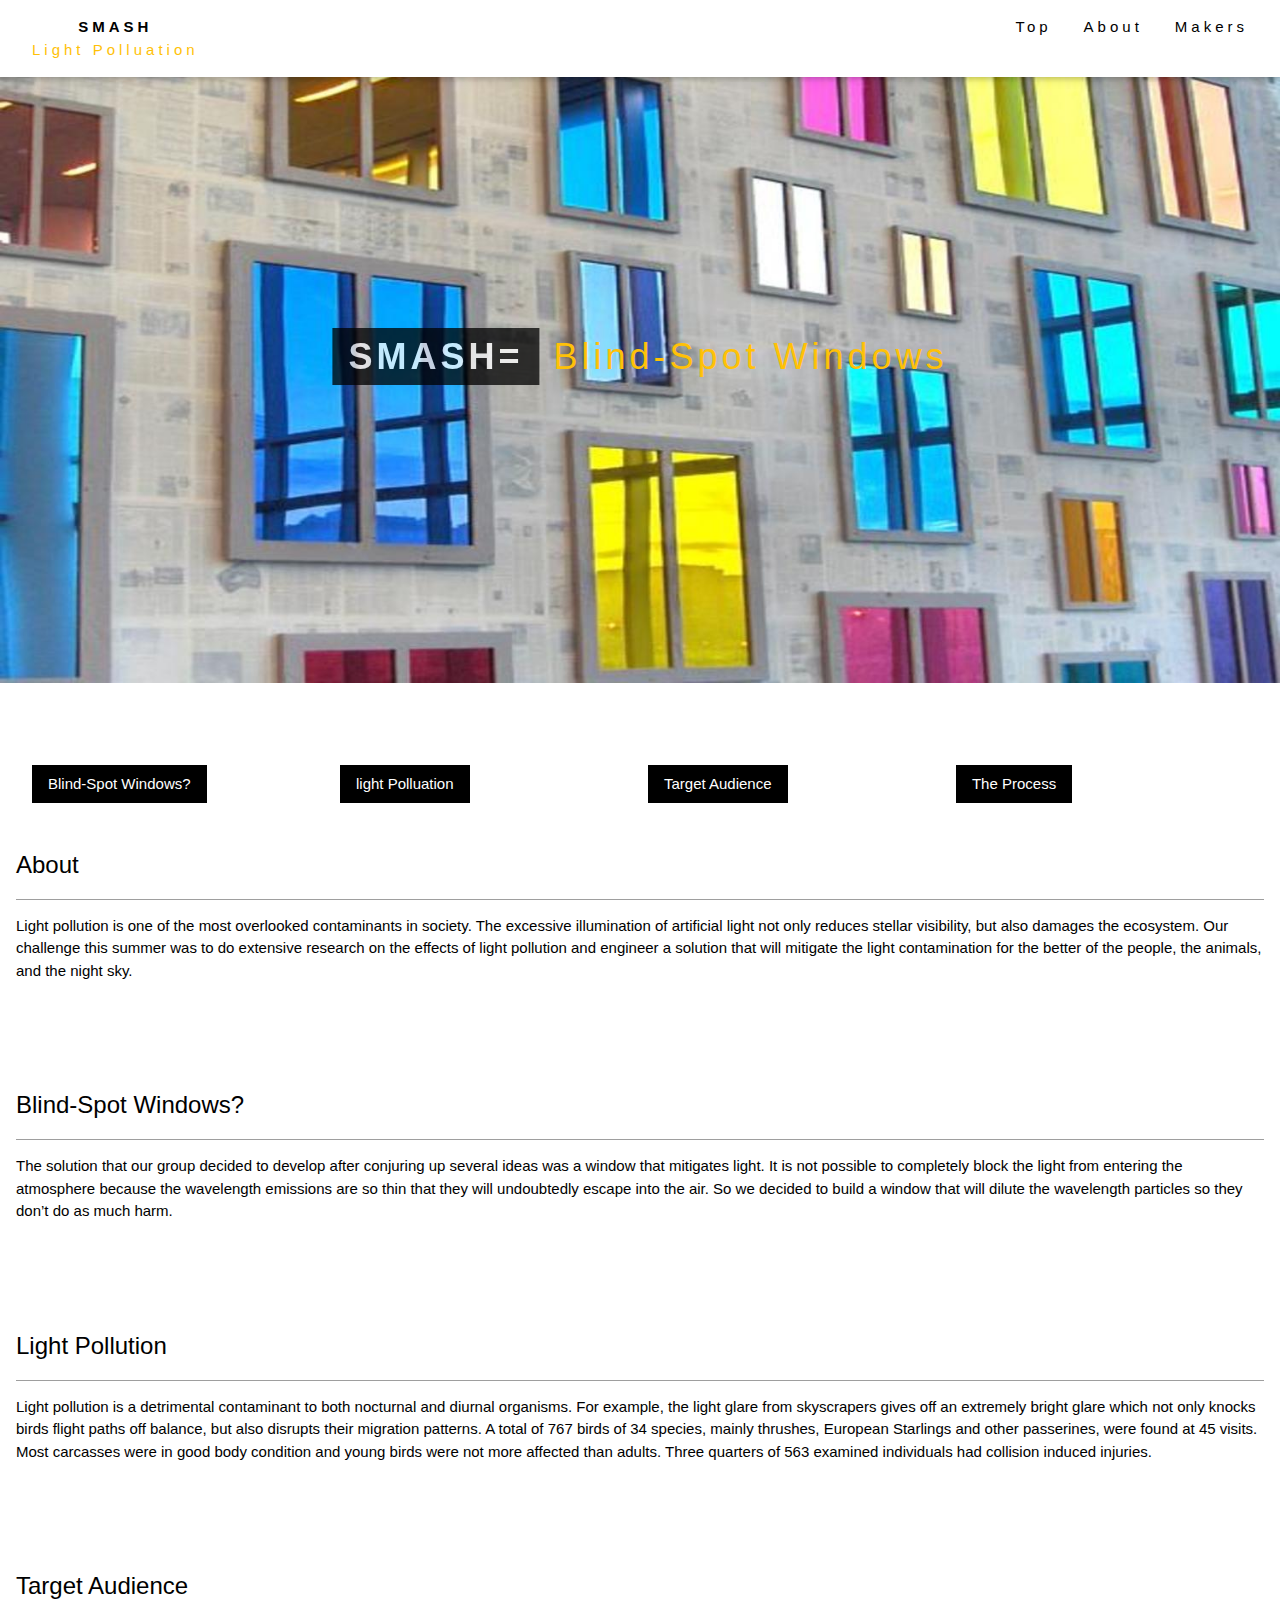
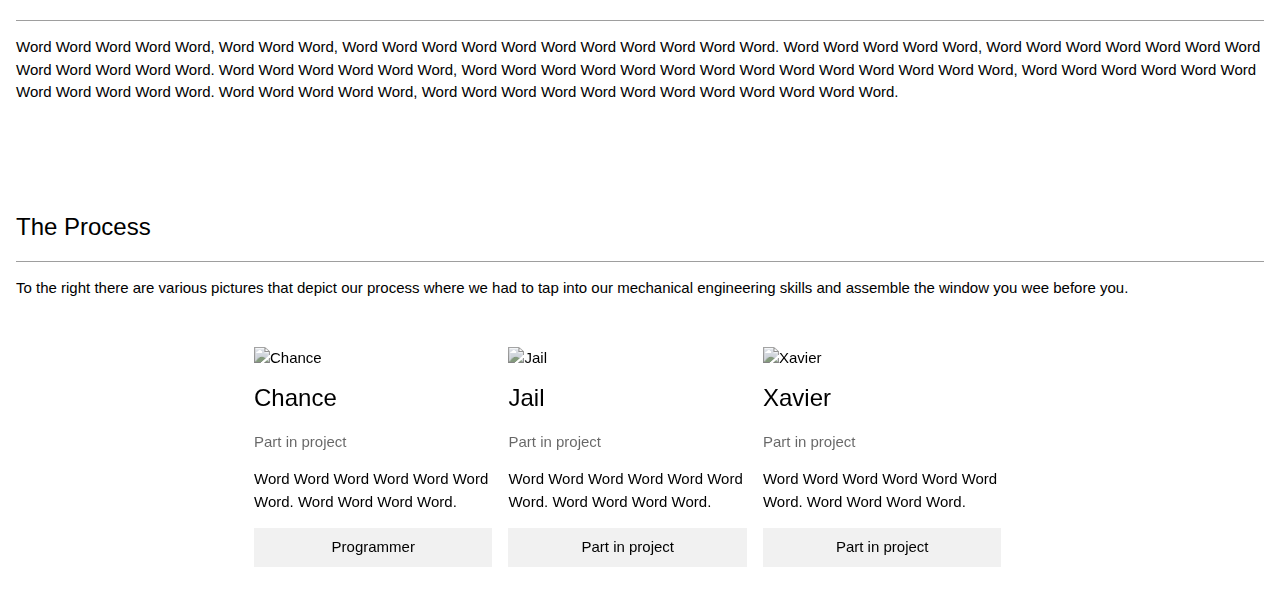
==== project/index.html @ b33b815c "Small chances to nav" ====
<!DOCTYPE html>
<html>
<title>Blind Spot Window</title>
<meta charset="UTF-8">
<meta name="viewport" content="width=device-width, initial-scale=1">
<link rel="stylesheet" href="css/w3.css">
<link rel="stylesheet" href="css/main.css"
<body class="wd-white" >


<div class="wd-top wd-white">
  <div class="wd-bar wd-white wd-wide wd-padding wd-card">
    <a href="#home" class="wd-bar-item wd-button"><b>SMASH</b> <div class="wd-text-amber"> Light Polluation </div></a>
    <div class="wd-right wd-hide-small">
      <a href="#" class="wd-bar-item wd-button wd-text-black">Top</a>
      <a href="#about" class="wd-bar-item wd-button wd-text-black">About</a>
      <a href="#contact" class="wd-bar-item wd-button wd-text-black">Makers</a>
    </div>
  </div>
</div>


<header class="wd-display-container wd-content wd-wide" style="max-width:1500px; " id="home">
  <img class="wd-image" src="assets/Building.jpg" alt="Architecture" width="1500" height="800">
  <div class="wd-display-middle wd-margin-top wd-center">
    <h1 class="wd-xxlarge wd-text-white"><span class="wd-padding wd-black wd-opacity-min"><b>SMASH=</b></span> <span class="wd-hide-small wd-text-amber">Blind-Spot Windows</span></h1>
  </div>
</header>
<div style="Color:white;">
  <h1>afhb</h1>
</div>

<div class="wd-content wd-padding" style="max-width:1564px">

  <div class="wd-row-padding ">
    <div class="wd-col l3 m6 wd-margin-bottom">
      <div class="wd-display-container">
        <a href="#windows"><div class="wd-display-topleft wd-black wd-padding">Blind-Spot Windows?</div></a>
    </div>
    </div>
    <div class="wd-col l3 m6 wd-margin-bottom">
      <div class="wd-display-container">
        <a href="#why"><div class="wd-display-topleft wd-black wd-padding">light Polluation</div></a>
      </div>
    </div>
    <div class="wd-col l3 m6 wd-margin-bottom">
      <div class="wd-display-container">
        <a href="#where"><div class="wd-display-topleft wd-black wd-padding">Target Audience</div></a>
      </div>
    </div>
    <div class="wd-col l3 m6 wd-margin-bottom">
      <div class="wd-display-container">
        <a href="#how"><div class="wd-display-topleft wd-black wd-padding">The Process</div></a>
      </div>
    </div>
  </div>
  </div>

  <!-- About Section -->
  <div class="wd-container wd-padding-32" id="about">
    <h3 class="wd-border-bottom wd-border-grey wd-padding-16">About</h3>
    <p>Light pollution is one of the most overlooked contaminants in society. The excessive illumination of artificial light not only reduces stellar visibility, but also damages the ecosystem. Our
      challenge this summer was to do extensive research on the effects of light pollution and engineer a solution that will mitigate the light contamination for the better of the people, the animals,
      and the night sky.
    </p>
  </div>
  <div class="wd-container wd-padding-32" id="windows">
    <h3 class="wd-border-bottom wd-border-grey wd-padding-16">Blind-Spot Windows?</h3>
    <p>The solution that our group decided to develop after conjuring up several ideas was a window that mitigates light. It is not possible to completely block the light from entering the atmosphere
       because the wavelength emissions are so thin that they will undoubtedly escape into the air. So we decided to build a window that will dilute the wavelength particles so they don’t do as much harm.
    </p>
  </div>
  <div class="wd-container wd-padding-32" id="why">
    <h3 class="wd-border-bottom wd-border-grey wd-padding-16">Light Pollution</h3>
    <p>Light pollution is a detrimental contaminant to both nocturnal and diurnal organisms. For example, the light glare from skyscrapers gives off an extremely bright glare which not only knocks birds
      flight paths off balance, but also disrupts their migration patterns. A total of 767 birds of 34 species, mainly thrushes, European Starlings and other passerines, were found at 45 visits. Most
      carcasses were in good body condition and young birds were not more affected than adults. Three quarters of 563 examined individuals had collision induced injuries.
    </p>
  </div>
  <div class="wd-container wd-padding-32" id="where">
    <h3 class="wd-border-bottom wd-border-grey wd-padding-16">Target Audience</h3>
    <p>Word Word Word Word Word, Word Word Word, Word Word Word Word Word Word Word Word Word Word Word. Word Word Word Word Word, Word Word Word Word Word Word Word Word Word Word Word Word. Word Word
      Word Word Word Word, Word Word Word Word Word Word Word Word Word Word Word Word Word Word, Word Word Word Word Word Word Word Word Word Word Word. Word Word Word Word Word, Word Word Word Word
      Word Word Word Word Word Word Word Word.
    </p>
  </div>
  <div class="wd-container wd-padding-32" id="how">
    <h3 class="wd-border-bottom wd-border-grey wd-padding-16">The Process</h3>
    <p>To the right there are various pictures that depict our process where
       we had to tap into our mechanical engineering skills and assemble the
       window you wee before you.
    </p>
  </div>

  <div  style="position: absolute;left:230px;" class=" wd-container  wd-row-padding wd-grayscale ">
    <div class="wd-col l3 m6 wd-margin-bottom">
      <img src="/wdimages/team2.jpg" alt="Chance" style="width:100%">
      <h3>Chance</h3>
      <p class="wd-opacity">Part in project</p>
      <p>Word Word Word Word Word Word Word. Word Word Word Word.</p>
      <p><button class="n wd-light-grey wd-block">Programmer</button></p>
    </div>
    <div class="wd-col l3 m6 wd-margin-bottom">
      <img src="/wdimages/team1.jpg" alt="Jail" style="width:100%">
      <h3>Jail </h3>
      <p class="wd-opacity">Part in project</p>
      <p>Word Word Word Word Word Word Word. Word Word Word Word.</p>
      <p><button class="n wd-light-grey wd-block">Part in project</button></p>
    </div>
    <div class="wd-col l3 m6 wd-margin-bottom">
      <img src="/wdimages/team3.jpg" alt="Xavier" style="width:100%">
      <h3>Xavier</h3>
      <p class="wd-opacity">Part in project</p>
      <p>Word Word Word Word Word Word Word. Word Word Word Word.</p>
      <p><button class=" n wd-light-grey wd-block">Part in project</button></p>
    </div>
  </div>

  <!-- Contact Section -->


<!-- End page content -->
</div>


<!-- Footer -->


</body>
</html>
---- project/css/main.css ----
.n{border:none;display:inline-block;padding:8px 16px;vertical-align:middle;overflow:hidden;text-decoration:none;color:inherit;background-color:inherit;text-align:center;white-space:nowrap}
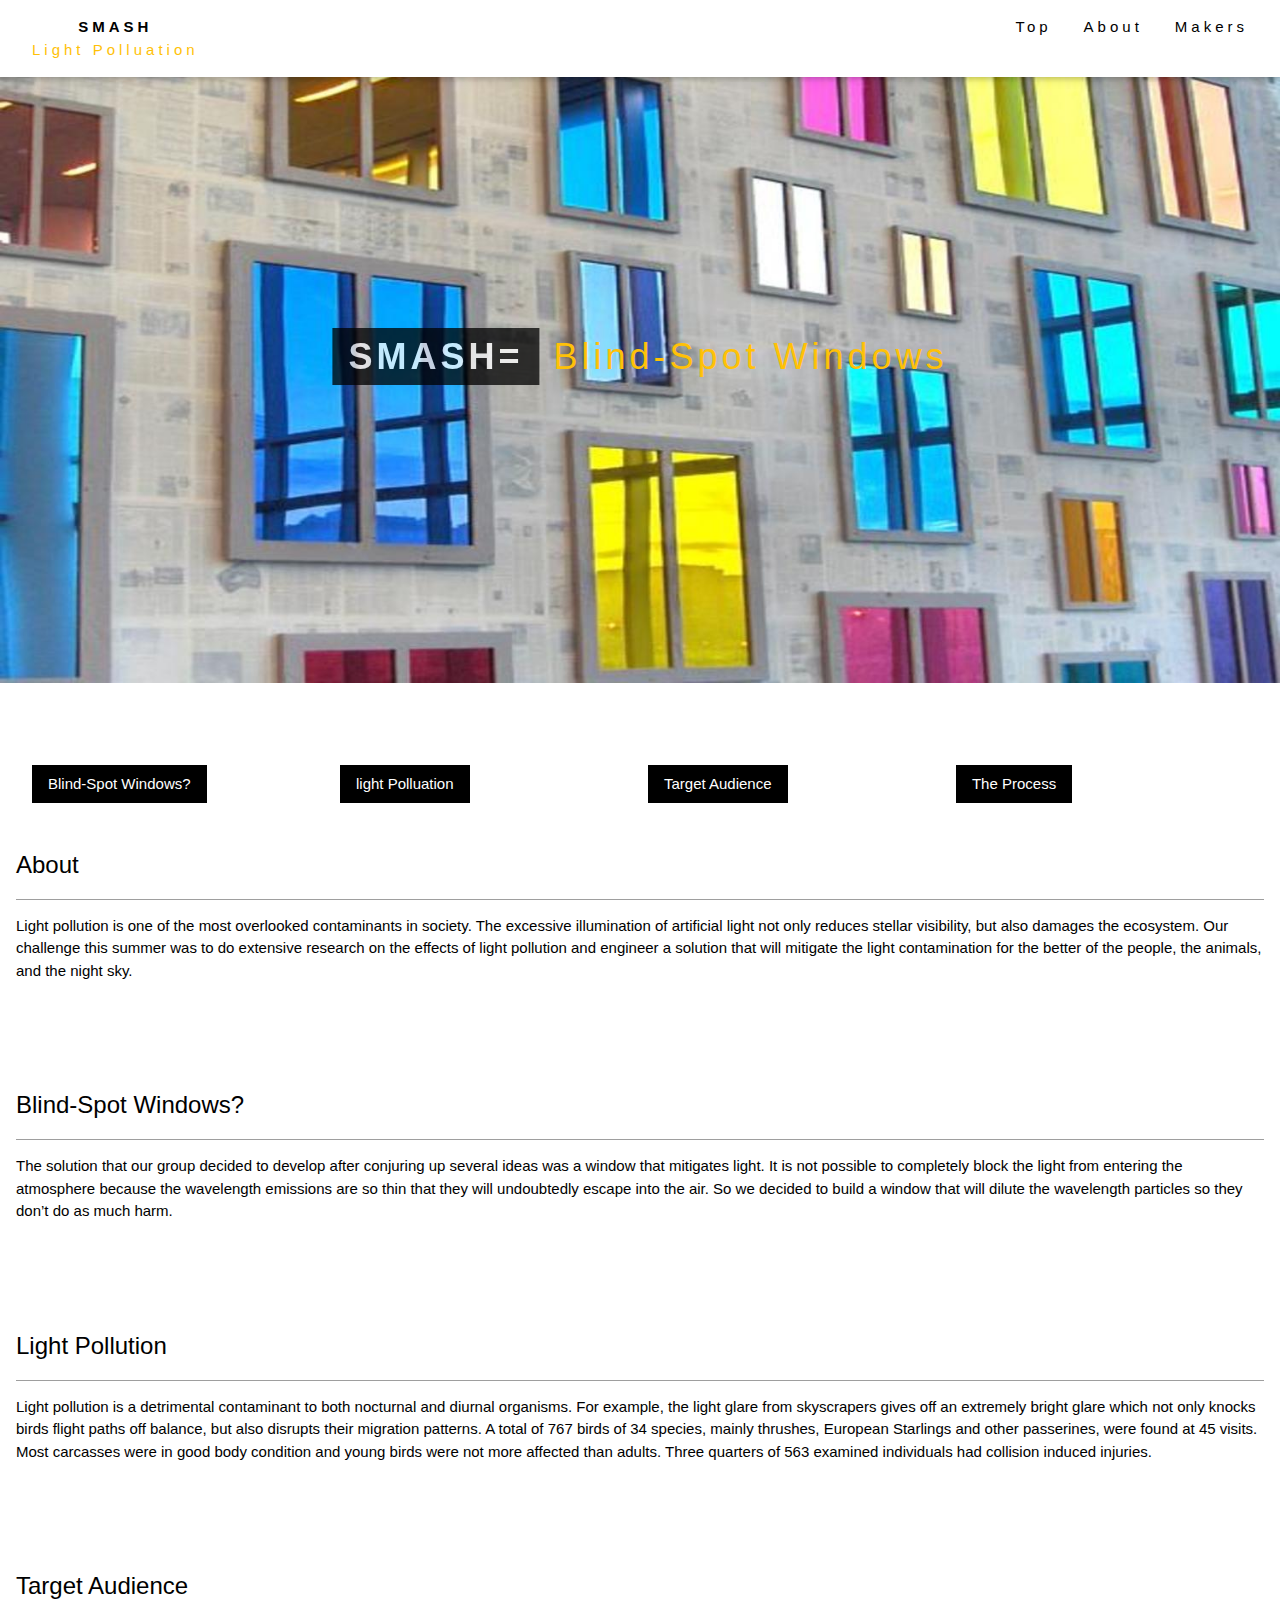
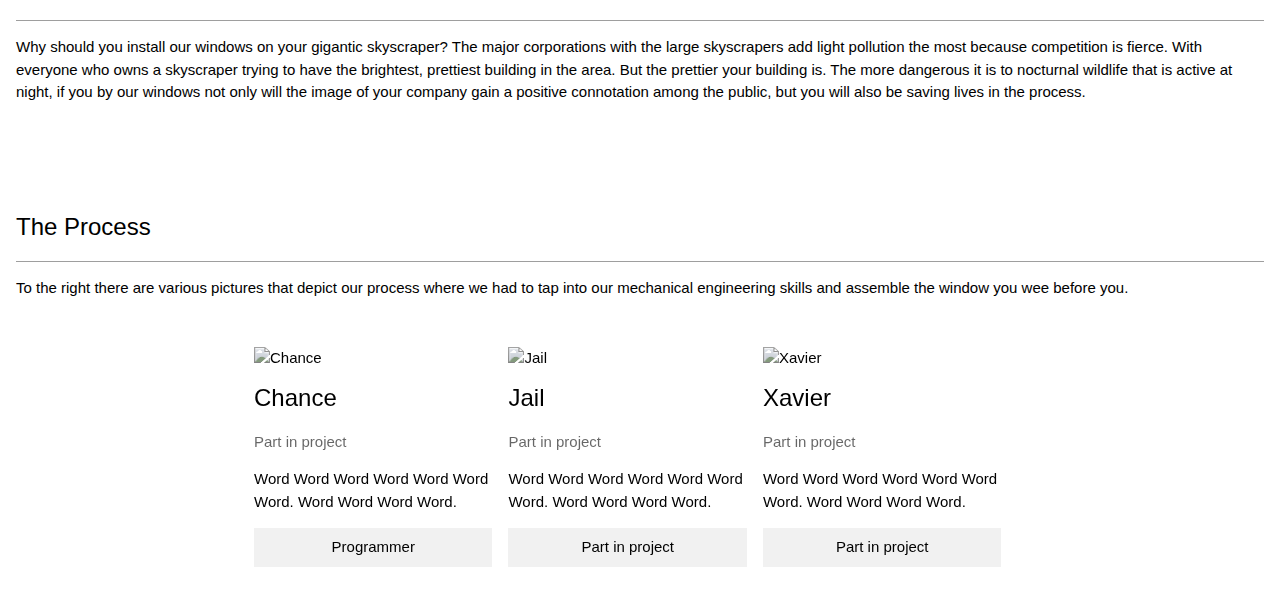
==== commit faea914c: "u" ====
--- a/project/index.html
+++ b/project/index.html
@@ -79,9 +79,9 @@
   </div>
   <div class="wd-container wd-padding-32" id="where">
     <h3 class="wd-border-bottom wd-border-grey wd-padding-16">Target Audience</h3>
-    <p>Word Word Word Word Word, Word Word Word, Word Word Word Word Word Word Word Word Word Word Word. Word Word Word Word Word, Word Word Word Word Word Word Word Word Word Word Word Word. Word Word
-      Word Word Word Word, Word Word Word Word Word Word Word Word Word Word Word Word Word Word, Word Word Word Word Word Word Word Word Word Word Word. Word Word Word Word Word, Word Word Word Word
-      Word Word Word Word Word Word Word Word.
+    <p>Why should you install our windows on your gigantic skyscraper? The major corporations with the large skyscrapers add light pollution the most because competition is fierce. With everyone who owns
+       a skyscraper trying to have the brightest, prettiest building in the area. But the prettier your building is. The more dangerous it is to nocturnal wildlife that is active at night, if you by our
+       windows not only will the image of your company gain a positive connotation among the public, but you will also be saving lives in the process.
     </p>
   </div>
   <div class="wd-container wd-padding-32" id="how">
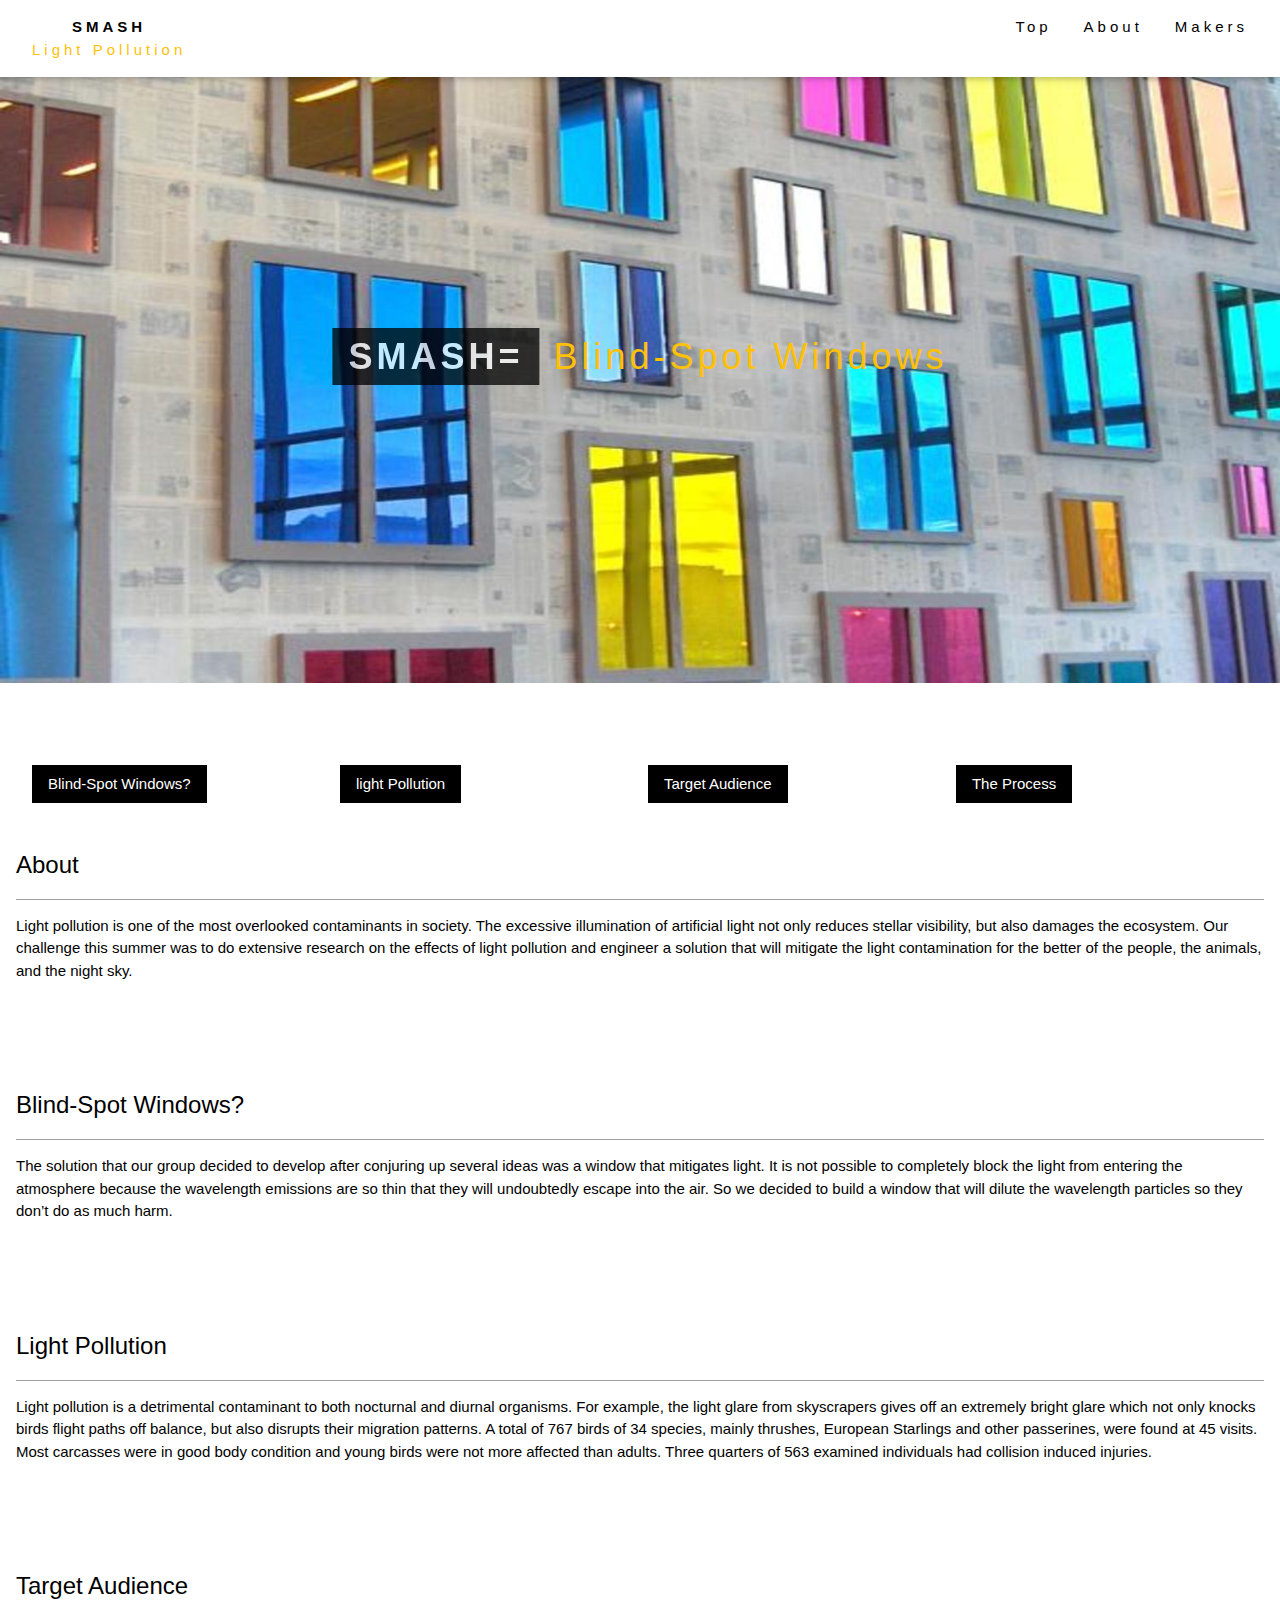
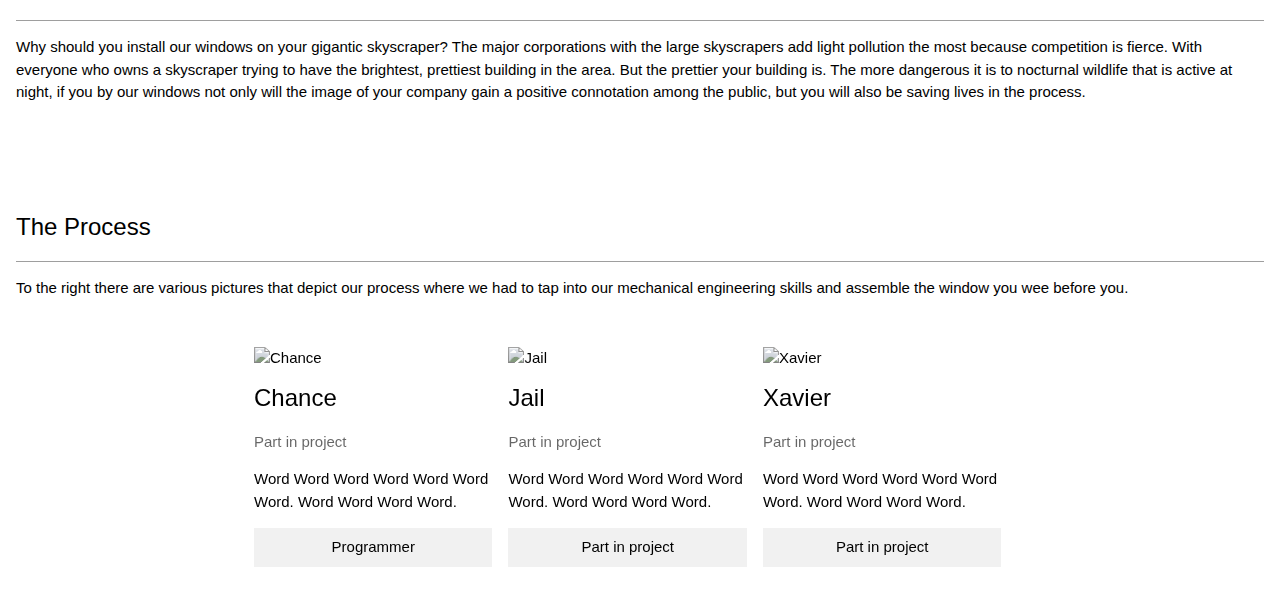
==== commit deadeaa5: "Typos" ====
--- a/project/index.html
+++ b/project/index.html
@@ -10,7 +10,7 @@
 
 <div class="wd-top wd-white">
   <div class="wd-bar wd-white wd-wide wd-padding wd-card">
-    <a href="#home" class="wd-bar-item wd-button"><b>SMASH</b> <div class="wd-text-amber"> Light Polluation </div></a>
+    <a href="#home" class="wd-bar-item wd-button"><b>SMASH</b> <div class="wd-text-amber"> Light Pollution </div></a>
     <div class="wd-right wd-hide-small">
       <a href="#" class="wd-bar-item wd-button wd-text-black">Top</a>
       <a href="#about" class="wd-bar-item wd-button wd-text-black">About</a>
@@ -40,7 +40,7 @@
     </div>
     <div class="wd-col l3 m6 wd-margin-bottom">
       <div class="wd-display-container">
-        <a href="#why"><div class="wd-display-topleft wd-black wd-padding">light Polluation</div></a>
+        <a href="#why"><div class="wd-display-topleft wd-black wd-padding">light Pollution</div></a>
       </div>
     </div>
     <div class="wd-col l3 m6 wd-margin-bottom">
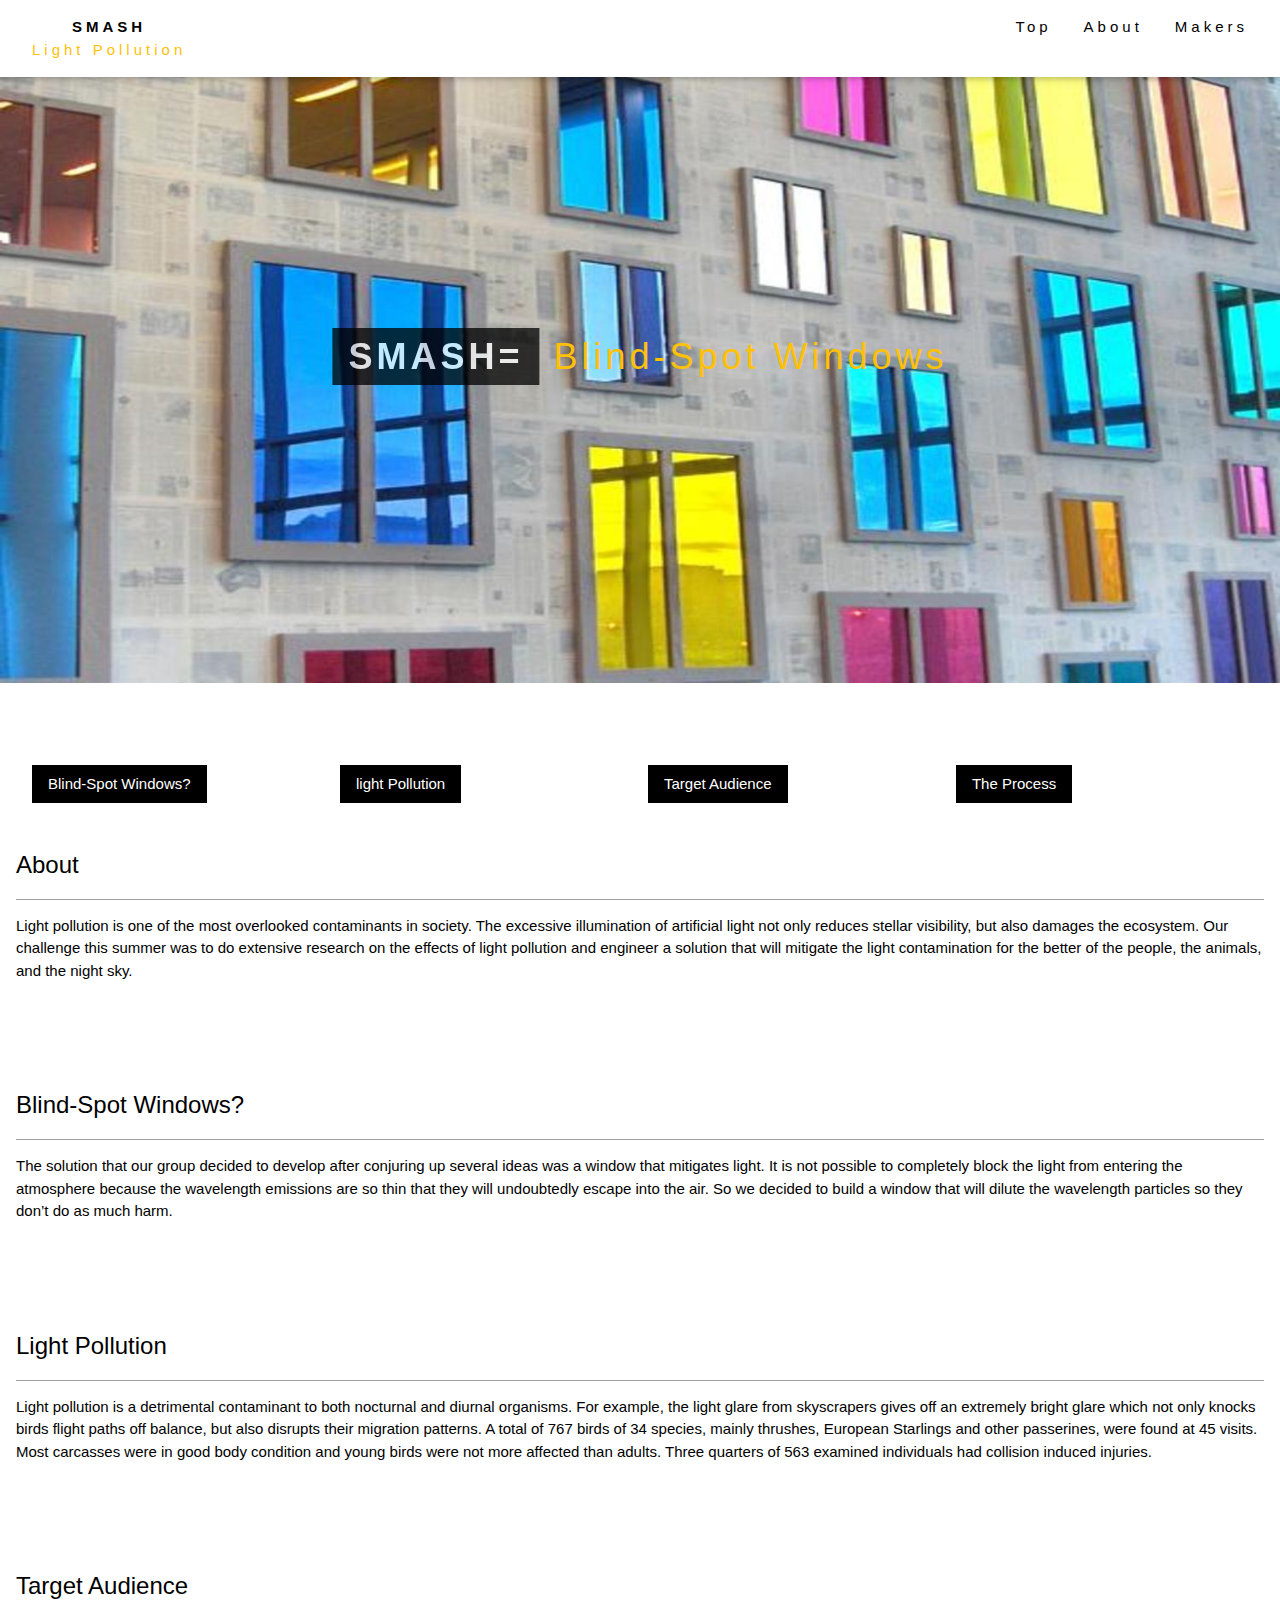
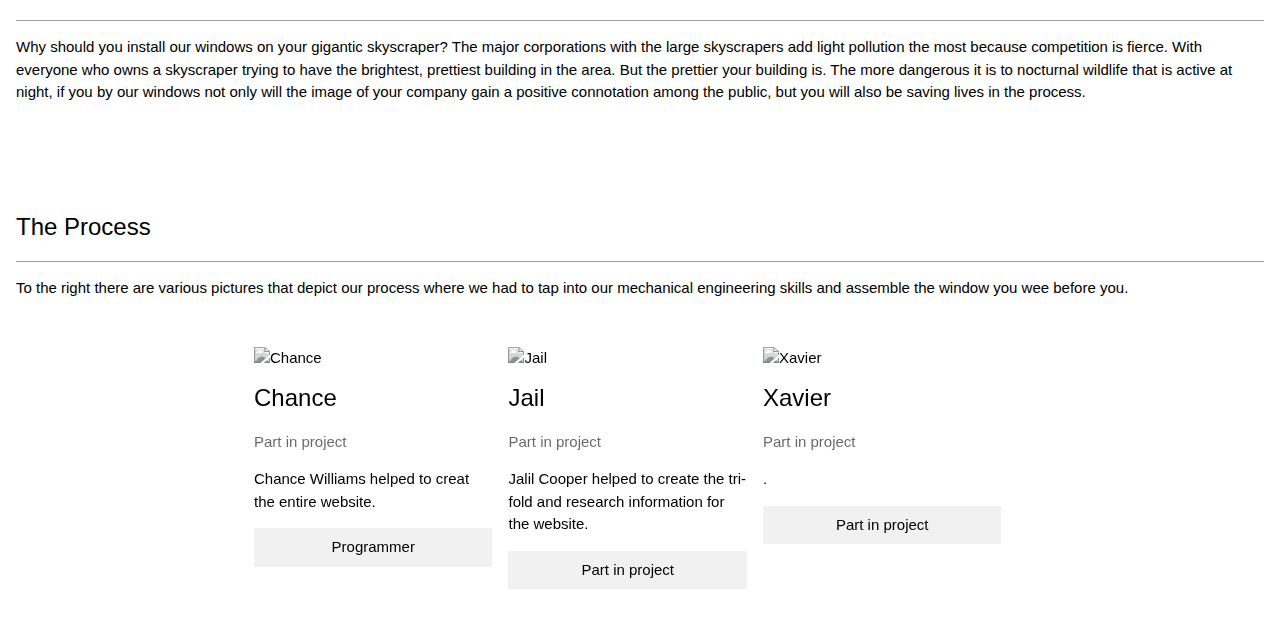
==== commit b6aecb00: "hi xavier" ====
--- a/project/index.html
+++ b/project/index.html
@@ -14,7 +14,7 @@
     <div class="wd-right wd-hide-small">
       <a href="#" class="wd-bar-item wd-button wd-text-black">Top</a>
       <a href="#about" class="wd-bar-item wd-button wd-text-black">About</a>
-      <a href="#contact" class="wd-bar-item wd-button wd-text-black">Makers</a>
+      <a href="#maker" class="wd-bar-item wd-button wd-text-black">Makers</a> <!-- not working -->
     </div>
   </div>
 </div>
@@ -91,32 +91,34 @@
        window you wee before you.
     </p>
   </div>
-
-  <div  style="position: absolute;left:230px;" class=" wd-container  wd-row-padding wd-grayscale ">
+ <!-- Insert pictures later -->
+  <div  id="#maker" style="position: absolute;left:230px;" class=" wd-container  wd-row-padding wd-grayscale ">
     <div class="wd-col l3 m6 wd-margin-bottom">
       <img src="/wdimages/team2.jpg" alt="Chance" style="width:100%">
       <h3>Chance</h3>
       <p class="wd-opacity">Part in project</p>
-      <p>Word Word Word Word Word Word Word. Word Word Word Word.</p>
+      <p>Chance Williams helped to creat the entire website.</p>
       <p><button class="n wd-light-grey wd-block">Programmer</button></p>
     </div>
     <div class="wd-col l3 m6 wd-margin-bottom">
       <img src="/wdimages/team1.jpg" alt="Jail" style="width:100%">
       <h3>Jail </h3>
       <p class="wd-opacity">Part in project</p>
-      <p>Word Word Word Word Word Word Word. Word Word Word Word.</p>
+      <p>Jalil Cooper helped to create the tri-fold and research information for the website.</p>
       <p><button class="n wd-light-grey wd-block">Part in project</button></p>
     </div>
     <div class="wd-col l3 m6 wd-margin-bottom">
       <img src="/wdimages/team3.jpg" alt="Xavier" style="width:100%">
       <h3>Xavier</h3>
       <p class="wd-opacity">Part in project</p>
-      <p>Word Word Word Word Word Word Word. Word Word Word Word.</p>
+      <p>.</p>
       <p><button class=" n wd-light-grey wd-block">Part in project</button></p>
     </div>
   </div>
-
-  <!-- Contact Section -->
+  <div  id="#maker" style="position: relative;" class=" wd-grayscale ">
+   <!-- Add References here-->
+  </div>
+  </div>
 
 
 <!-- End page content -->
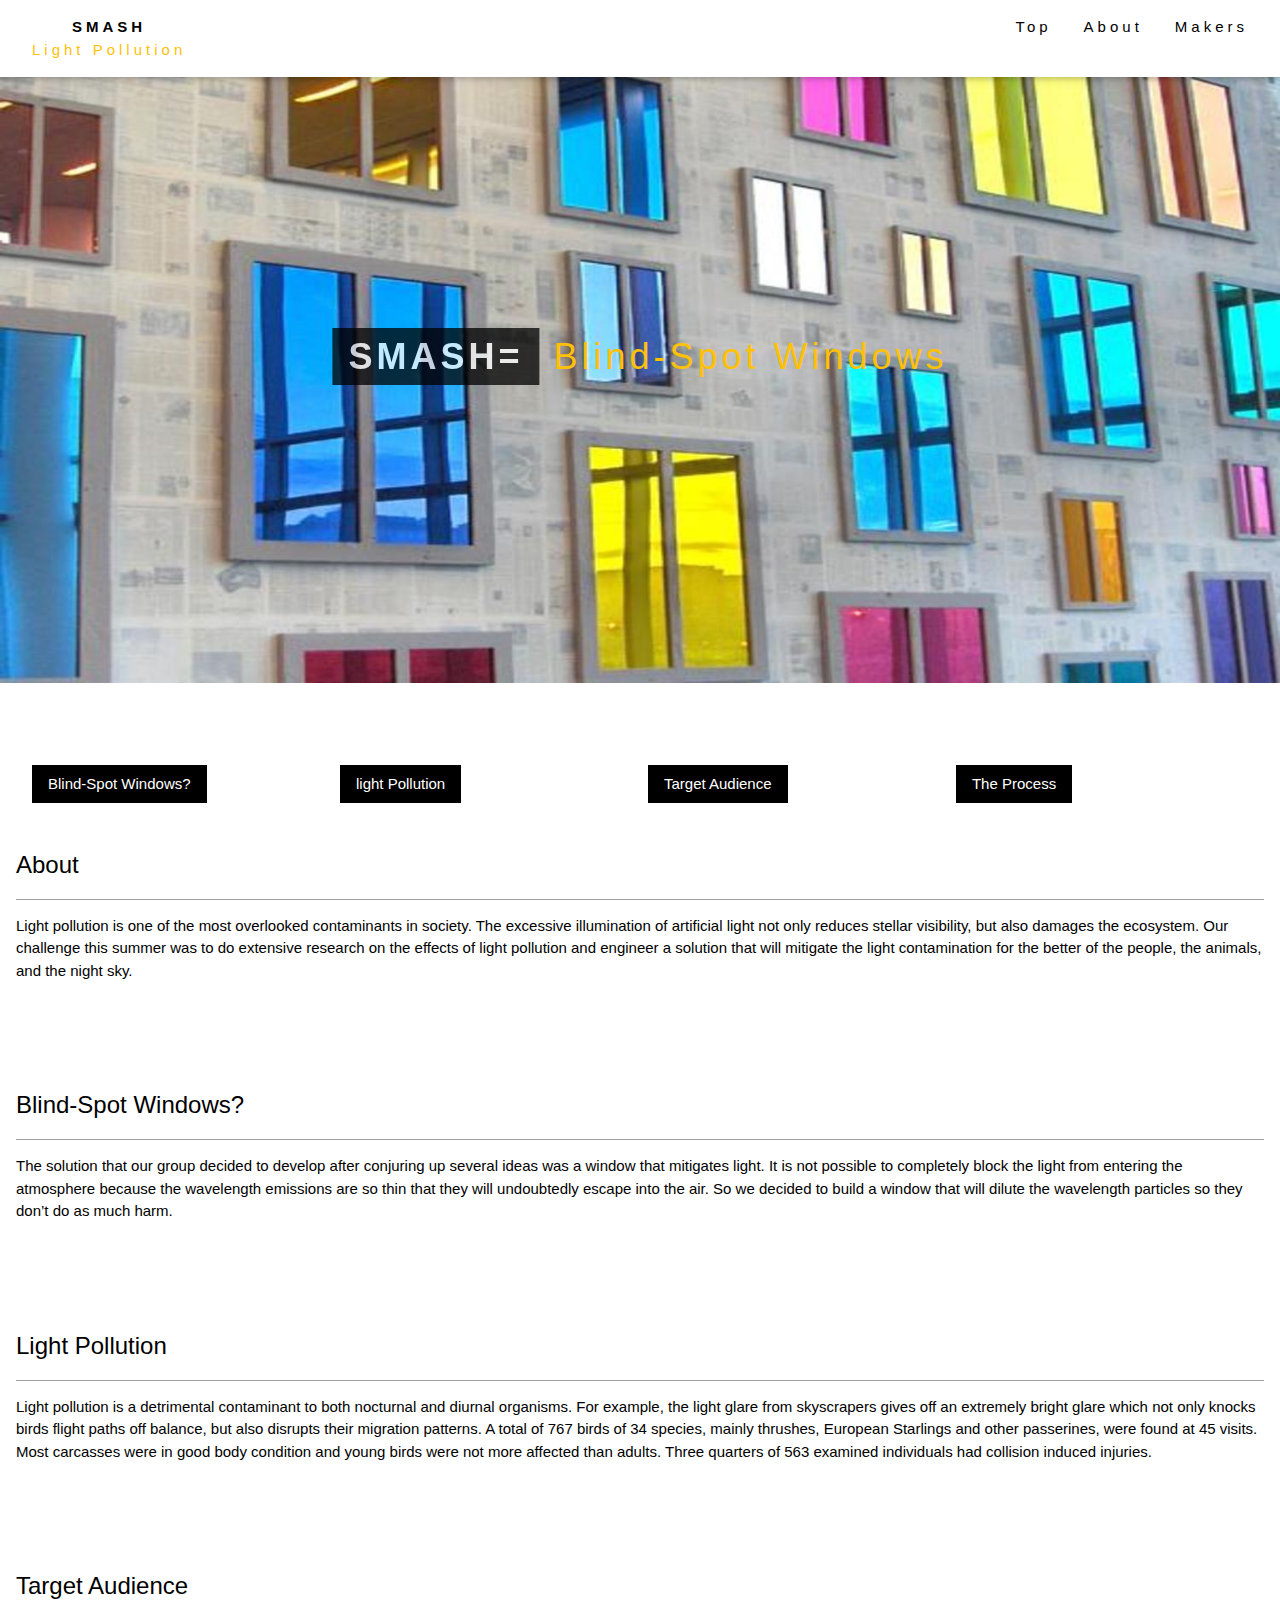
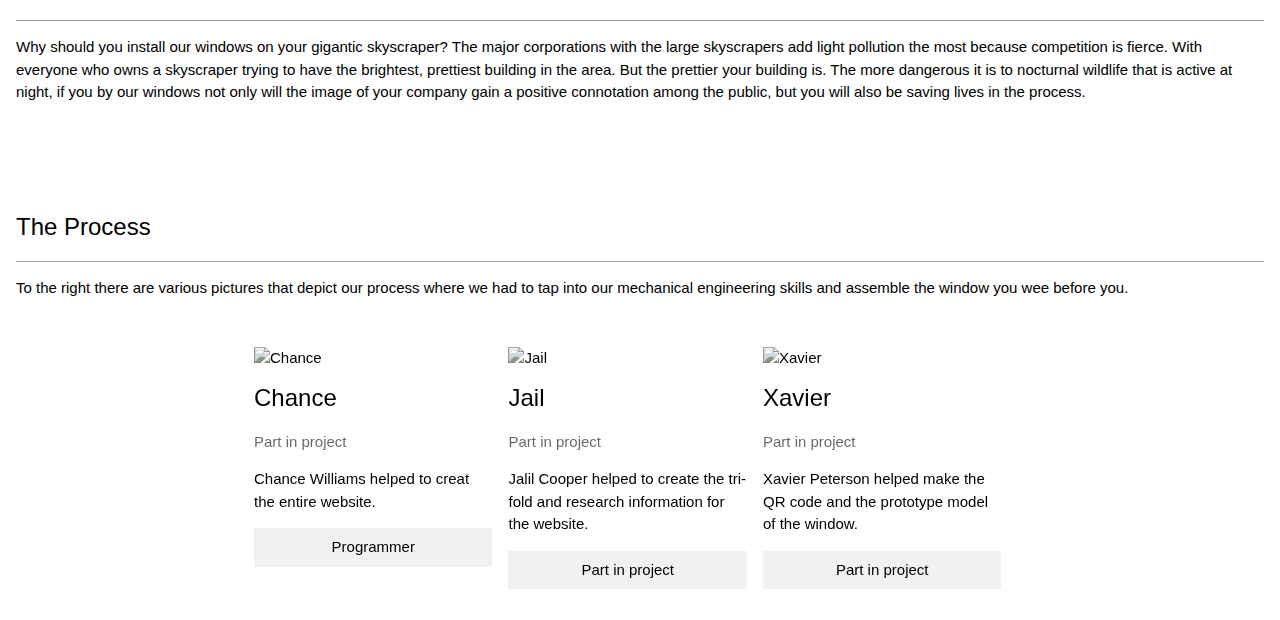
==== commit 6045b8ad: "wrqtey" ====
--- a/project/index.html
+++ b/project/index.html
@@ -111,11 +111,11 @@
       <img src="/wdimages/team3.jpg" alt="Xavier" style="width:100%">
       <h3>Xavier</h3>
       <p class="wd-opacity">Part in project</p>
-      <p>.</p>
+      <p>Xavier Peterson helped make the QR code and the prototype model of the window.</p>
       <p><button class=" n wd-light-grey wd-block">Part in project</button></p>
     </div>
   </div>
-  <div  id="#maker" style="position: relative;" class=" wd-grayscale ">
+  <div style="position: relative;" class=" wd-grayscale ">
    <!-- Add References here-->
   </div>
   </div>
